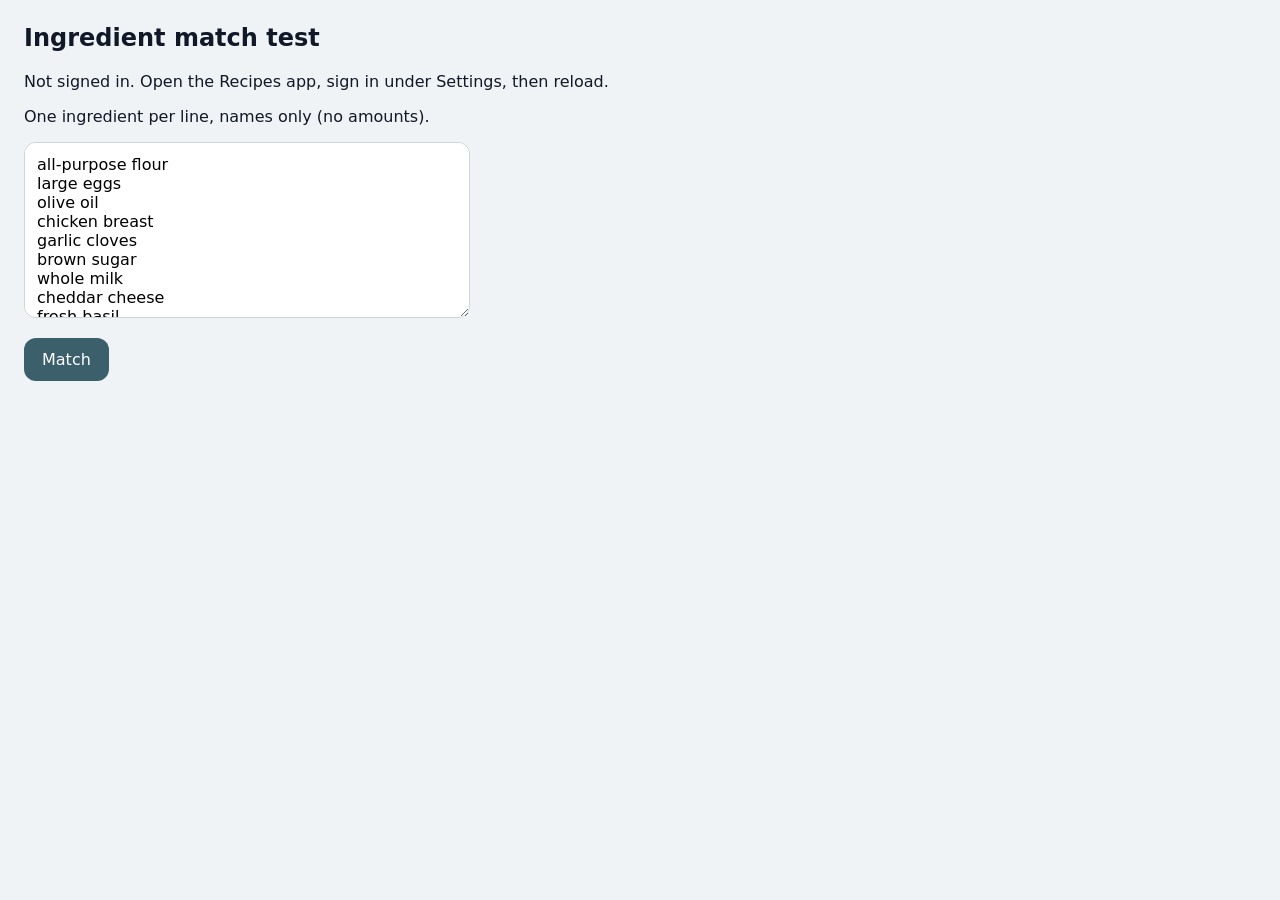
==== match-test.html @ 36b70d7f "Add files via upload" ====
<!doctype html>
<html lang="en"><head><meta charset="utf-8">
<meta name="viewport" content="width=device-width,initial-scale=1">
<title>Ingredient match test</title>
<style>
body{font:16px system-ui,sans-serif;margin:24px;max-width:980px;color:#111827;background:#F0F3F5}
textarea{font:inherit;width:min(420px,100%);height:150px;padding:12px;border-radius:12px;border:1px solid #CBD5DD}
button{font:inherit;padding:12px 18px;border-radius:12px;border:0;background:#3B5F6B;color:#fff}
table{border-collapse:collapse;width:100%;background:#fff;margin-top:12px}
td,th{border:1px solid #D8E0E5;padding:6px 8px;text-align:left;font-size:14px;vertical-align:top}
.flag{background:#FFF4D6}
small{color:#4B5563}
</style></head><body>
<h2>Ingredient match test</h2>
<p id="who">Checking sign-in...</p>
<p>One ingredient per line, names only (no amounts).</p>
<textarea id="t">all-purpose flour
large eggs
olive oil
chicken breast
garlic cloves
brown sugar
whole milk
cheddar cheese
fresh basil
soy sauce</textarea>
<p><button id="go">Match</button></p>
<div id="out"></div>
<script src="vendor/supabase.js"></script>
<script>
(function () {
  var sb = window.supabase.createClient('https://bkvikqntpisfnkdlules.supabase.co', 'sb_publishable_d4KL76DV7rAfWQmUgIWzOA_G1THfOAl');
  var out = document.getElementById('out');
  function esc(s) { return String(s == null ? '' : s).replace(/&/g, '&amp;').replace(/</g, '&lt;'); }
  sb.auth.getSession().then(function (r) {
    document.getElementById('who').textContent = r.data.session ? 'Signed in as ' + r.data.session.user.email : 'Not signed in. Open the Recipes app, sign in under Settings, then reload.';
  });
  document.getElementById('go').onclick = function () {
    var names = document.getElementById('t').value.split('\n').map(function (x) { return x.trim(); }).filter(Boolean);
    out.innerHTML = '<p>Matching ' + names.length + ' ingredients...</p>';
    var t0 = Date.now();
    sb.functions.invoke('smooth-responder', { body: { names: names } }).then(function (r) {
      if (r.error) { out.innerHTML = '<pre>Error: ' + esc(r.error.message || r.error) + '</pre>'; return; }
      var rows = r.data.results.map(function (m) {
        var c = m.chosen;
        if (!c) { return '<tr class="flag"><td>' + esc(m.name) + '</td><td colspan="4">No match found</td></tr>'; }
        var p = c.per100g;
        var kcal = p.kcal == null ? '' : p.kcal + (p.kcalCalculated ? ' (calculated)' : '');
        var por = c.portions.length ? c.portions.map(function (x) { return esc(x.amount + ' x ' + x.label + ' = ' + x.grams + ' g'); }).join('<br>') : '<small>none listed</small>';
        var alts = m.alts.map(function (a) { return esc(a.name) + ' <small>(' + esc(a.type) + ')</small>'; }).join('<br>');
        return '<tr' + (m.flagged ? ' class="flag"' : '') + '><td>' + esc(m.name) + (m.flagged ? '<br><small>CHECK THIS MATCH</small>' : '') + '</td><td>' + esc(c.name) + '<br><small>' + esc(c.type) + '</small></td><td>kcal ' + esc(kcal) + '<br>sugars ' + esc(p.sugars == null ? '' : p.sugars) + '<br>carbs ' + esc(p.carbs == null ? '' : p.carbs) + '</td><td>' + por + '</td><td><small>' + alts + '</small></td></tr>';
      }).join('');
      out.innerHTML = '<p>Done in ' + ((Date.now() - t0) / 1000).toFixed(1) + ' s. Values per 100 g. Yellow rows are matches the app would ask you to check.</p><table><tr><th>You typed</th><th>USDA food</th><th>Per 100 g</th><th>Household measures</th><th>Other choices</th></tr>' + rows + '</table>';
    });
  };
})();
</script></body></html>
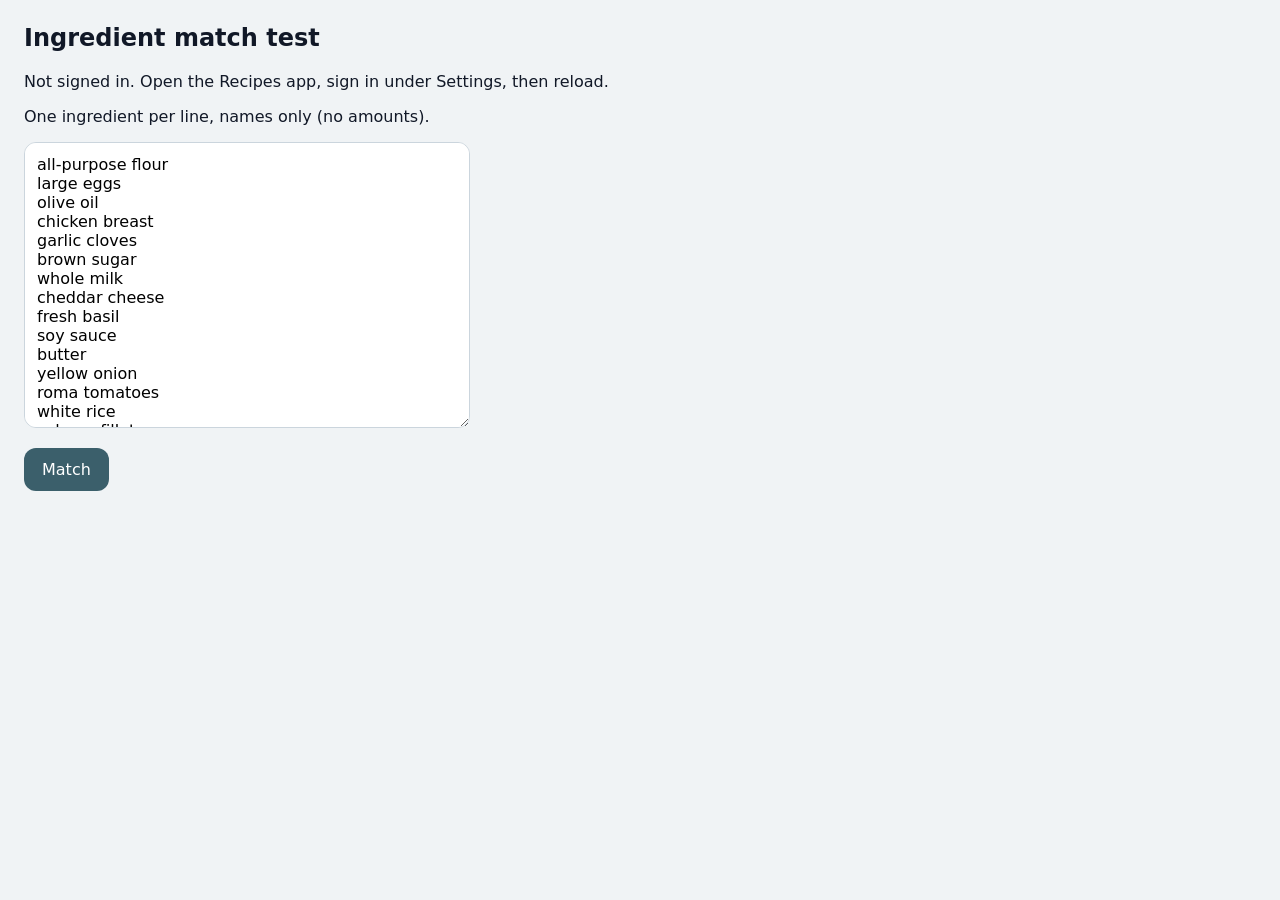
==== commit 25f72247: "Add files via upload" ====
--- a/match-test.html
+++ b/match-test.html
@@ -4,7 +4,7 @@
 <title>Ingredient match test</title>
 <style>
 body{font:16px system-ui,sans-serif;margin:24px;max-width:980px;color:#111827;background:#F0F3F5}
-textarea{font:inherit;width:min(420px,100%);height:150px;padding:12px;border-radius:12px;border:1px solid #CBD5DD}
+textarea{font:inherit;width:min(420px,100%);height:260px;padding:12px;border-radius:12px;border:1px solid #CBD5DD}
 button{font:inherit;padding:12px 18px;border-radius:12px;border:0;background:#3B5F6B;color:#fff}
 table{border-collapse:collapse;width:100%;background:#fff;margin-top:12px}
 td,th{border:1px solid #D8E0E5;padding:6px 8px;text-align:left;font-size:14px;vertical-align:top}
@@ -23,7 +23,15 @@
 whole milk
 cheddar cheese
 fresh basil
-soy sauce</textarea>
+soy sauce
+butter
+yellow onion
+roma tomatoes
+white rice
+salmon fillet
+greek yogurt
+honey
+black pepper</textarea>
 <p><button id="go">Match</button></p>
 <div id="out"></div>
 <script src="vendor/supabase.js"></script>
